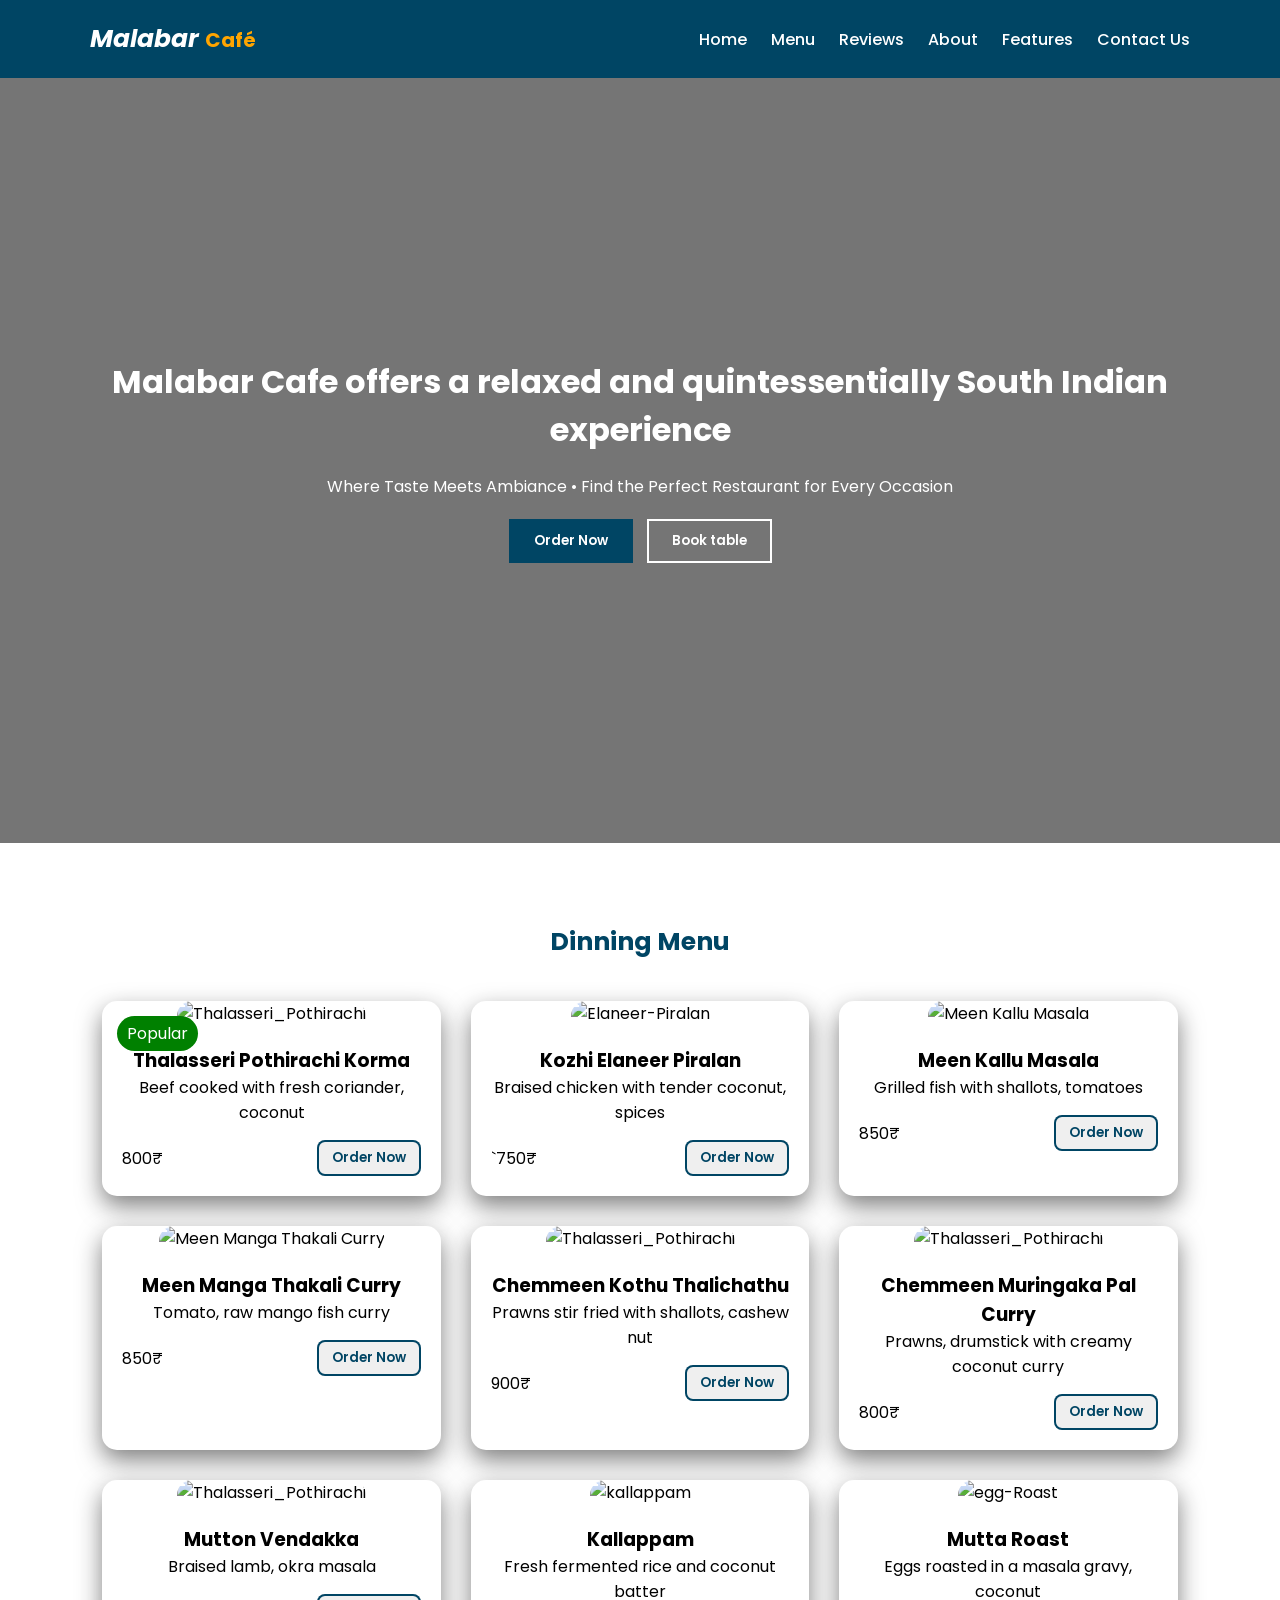
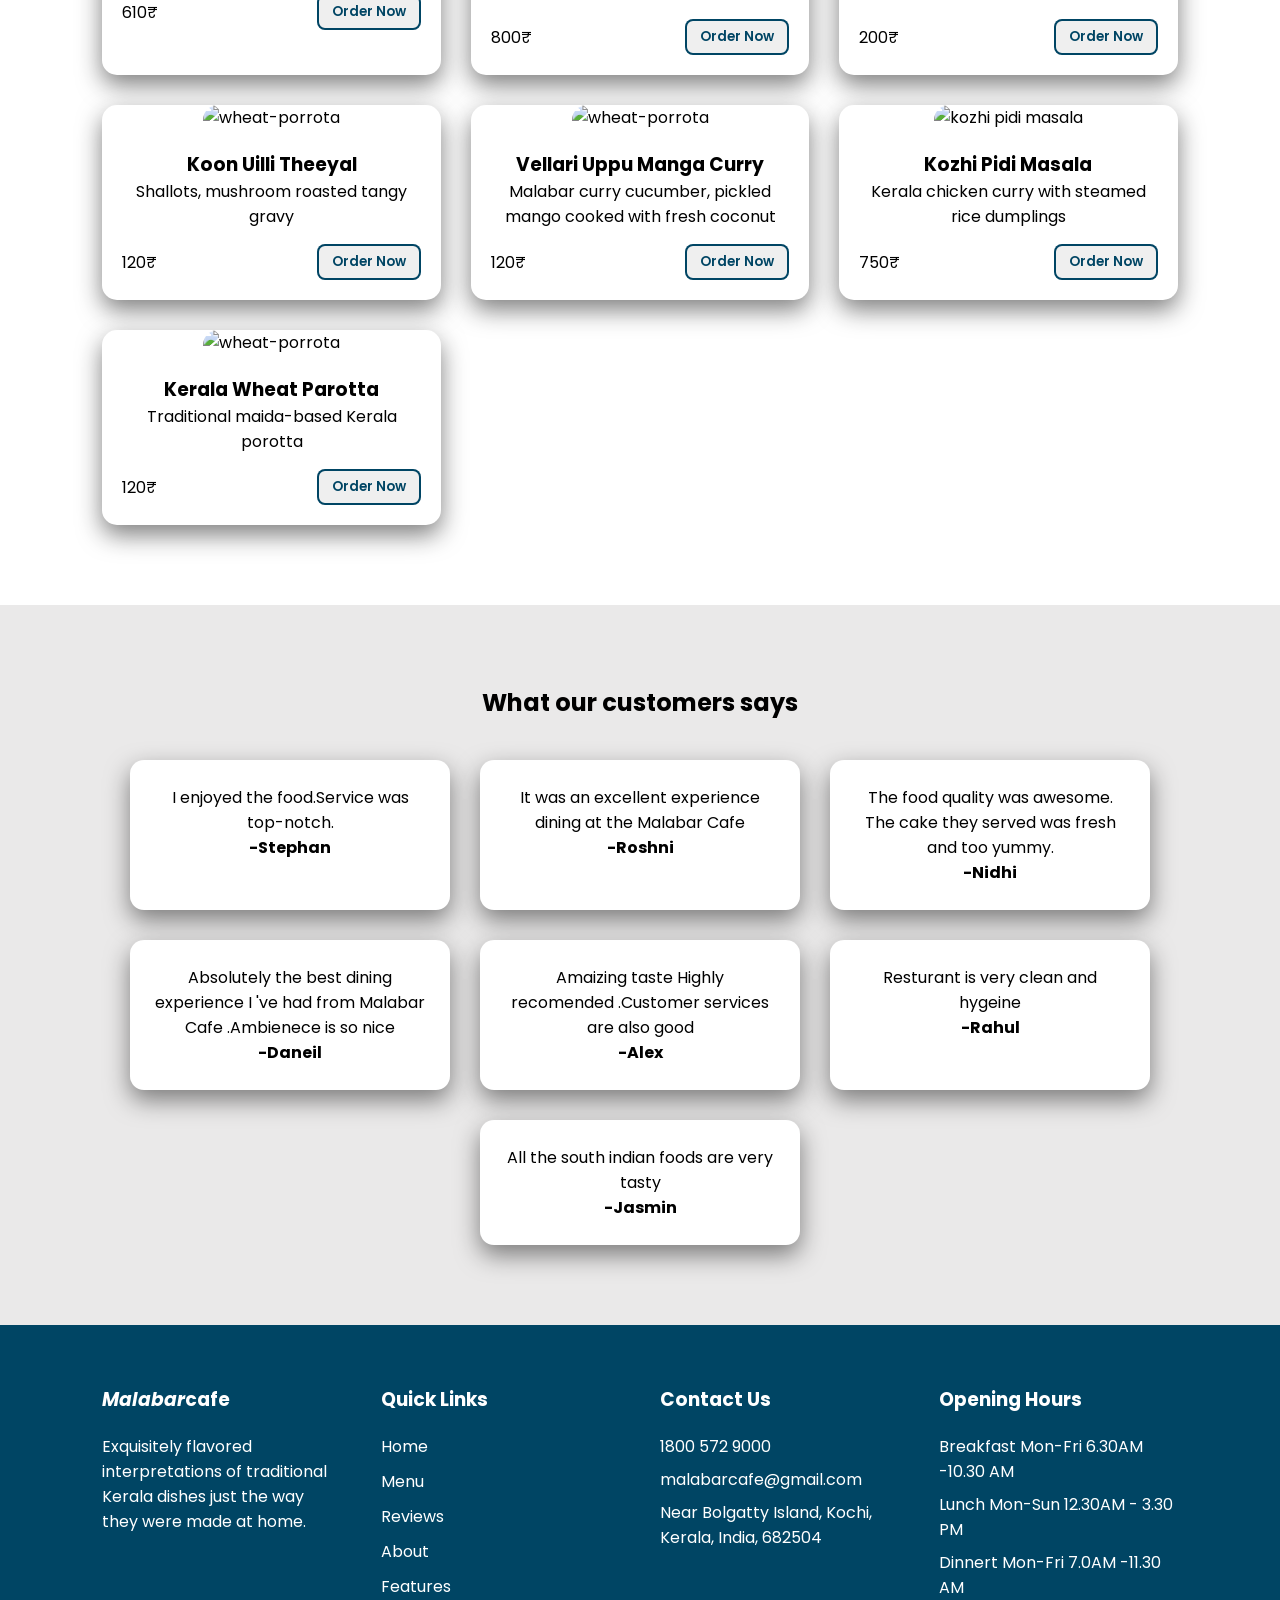
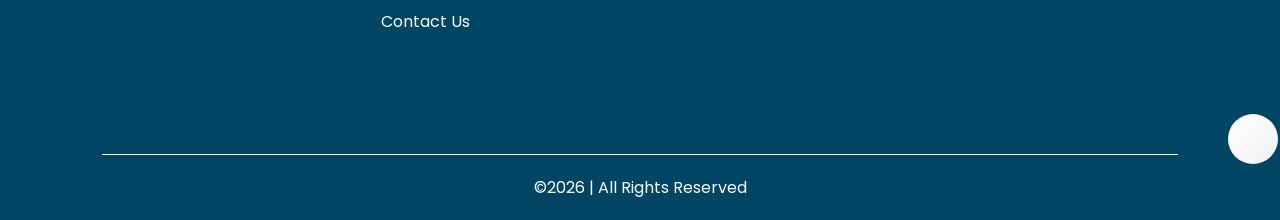
==== index.html @ 5e4594f4 "Restuarant Project Created" ====
<!DOCTYPE html>
<html lang="en">
<head>
    <meta charset="UTF-8">
    <meta name="viewport" content="width=device-width, initial-scale=1.0">
    <title>homepage</title>
    <link rel="shortcut icon" href="https://cdn-icons-png.flaticon.com/512/5690/5690014.png" type="image/x-icon">
<link rel="preconnect" href="https://fonts.googleapis.com">
<link rel="preconnect" href="https://fonts.gstatic.com" crossorigin>
<link href="https://fonts.googleapis.com/css2?family=Poppins:ital,wght@0,100;0,200;0,300;0,400;0,500;0,600;0,700;0,800;0,900;1,100;1,200;1,300;1,400;1,500;1,600;1,700;1,800;1,900&display=swap" rel="stylesheet">

<link rel="stylesheet" href="https://cdnjs.cloudflare.com/ajax/libs/font-awesome/7.0.1/css/all.min.css" integrity="sha512-2SwdPD6INVrV/lHTZbO2nodKhrnDdJK9/kg2XD1r9uGqPo1cUbujc+IYdlYdEErWNu69gVcYgdxlmVmzTWnetw==" crossorigin="anonymous" 
referrerpolicy="no-referrer" />






<link rel="stylesheet" href="style.css">

</head>
<body>
<!-- header tab -->
<header>
   <div class="malabar-logo"><i >Malabar </i><span id="cafe">Café</span></div>
   <nav>    
    <a href="">Home</a>
    <a href="#menubar">Menu</a>
    <a href="#reviewbar">Reviews</a>
    <a href="./about.html">About</a>
    <a href="./features.html">Features</a>
    <a href="./contact_us.html">Contact Us</a>
</nav>
</header>
<!-- hero banner section -->

<section class="hero-banner">

    <div id="hero-bg">
        <div class="banner-content">
            <h1>Malabar Cafe offers a relaxed and quintessentially South Indian experience</h1>
            <p>Where Taste Meets Ambiance •  Find the Perfect Restaurant for Every Occasion   </p>
            <div class="hero-btn">
                <button class="primary-btn">Order Now</button>
                 <button class="secondary-btn">Book table</button>
            </div>
        </div>
    </div>
    
</section>
<!-- menu section -->
 <section  id="menu-bg" >
    <div class="menu" id="menubar" >
    <h1 >Dinning Menu </h1>

    
        <div class="menu-grid">
            <div class="card">
                <span id="badge">Popular</span>
                <img src="https://atulkochhar.com/wp-content/uploads/2023/03/atul-kochhars-recipe-kerala-inspired-roasted-chicken-coconut-pepper-korma-1.jpeg" alt="Thalasseri_Pothirachi">
                <div class="card-content">
                    <h3>Thalasseri Pothirachi Korma</h3>
                    <p>Beef cooked with fresh coriander, coconut</p>
    
                    <div class="price">
                        <span>800₹</span>
                        <button>Order Now</button>
                    </div>
                </div>
            </div>

            <div class="card">
                <img src="https://melam.com/wp-content/uploads/2022/12/kozhi-peralan.jpg" alt="Elaneer-Piralan">
                <div class="card-content">
                    <h3>Kozhi Elaneer Piralan</h3>
                    <p>Braised chicken with tender coconut, spices</p>
    
                    <div class="price">
                        <span>`750₹</span>
                        <button>Order Now</button>
                    </div>
                </div>
            </div>


            <div class="card">
                <img src="https://blogger.googleusercontent.com/img/b/R29vZ2xl/AVvXsEhxFKEXSQtA7sm2fu66UhCImdckvpZybSlK3ObIOgqzJ6NVkShpce_NRPbXOWmGiLNgeYqzIJspdz0-pwKcMj11qvMUt-m9oYHITQJzbGAzynEIxliGduZDEnqkEvNYLU-dI_b83GLFY9Y/s2048/shappu+karimeen+curry+21.JPG" alt="Meen Kallu Masala">
                <div class="card-content">
                    <h3>Meen Kallu Masala</h3>
                    <p>Grilled fish with shallots, tomatoes</p>
    
                    <div class="price">
                        <span>850₹</span>
                        <button>Order Now</button>
                    </div>
                </div>
            </div>


            <div class="card">
                <img src="https://www.licious.in/blog/wp-content/uploads/2022/08/shutterstock_2082524833.jpg" alt="Meen Manga Thakali Curry">
                <div class="card-content">
                    <h3>Meen Manga Thakali Curry</h3>
                    <p>Tomato, raw mango fish curry</p>
    
                    <div class="price">
                        <span>850₹</span>
                        <button>Order Now</button>
                    </div>
                </div>
            </div>


            <div class="card">
                <img src="https://blogger.googleusercontent.com/img/b/R29vZ2xl/AVvXsEj3x57EGw9HHRZZHIrTXlHPGWgWk3ST7K1ehO3FyApYPlgHzgDTKe6zzDsAlaPdgsqneYlJCDlBnlfL6kNWSVKKXL4zu4A25PGH74CPSH8TBwq31hMj0WgBOe1E6ZIVSLz0nHrF8SNy6vQ/s1600/chemmeen+thoran+13.JPG" alt="Thalasseri_Pothirachi">
                <div class="card-content">
                    <h3>Chemmeen Kothu Thalichathu</h3>
                    <p>Prawns stir fried with shallots, cashew nut </p>
    
                    <div class="price">
                        <span>900₹</span>
                        <button>Order Now</button>
                    </div>
                </div>
            </div>

            <div class="card">
                <img src="https://blogger.googleusercontent.com/img/b/R29vZ2xl/AVvXsEgEFZVUwIDjFDkeHPkGdTQ4bzQD93FkTPsqniVAHaxcEv73ct1wVOcjCB-AX84qUBnbVffdQY_8xfhTV2oHaxI8-7cF1LWioWaP5ltVp7xbIpUHMiu1BFZSynmHMDfritb0S5AyI_Koxc1k/s1600/000000000000000000000000000000000000000000000000000000000000000000000000000000000000000000000000A0000000000000000000000000000000000000000000000000000000000000000000000000000000000000.jpg" alt="Thalasseri_Pothirachi">
                <div class="card-content">
                    <h3>Chemmeen Muringaka Pal Curry</h3>
                    <p>Prawns, drumstick with creamy coconut curry </p>
    
                    <div class="price">
                        <span>800₹</span>
                        <button>Order Now</button>
                    </div>
                </div>
            </div>


            <div class="card">
                <img src="https://www.yummyntasty.com/wp-content/uploads/2015/01/vendakka-theeyal-1024x683.jpg" alt="Thalasseri_Pothirachi">
                <div class="card-content">
                    <h3>Mutton Vendakka</h3>
                    <p>Braised lamb, okra masala</p>
    
                    <div class="price">
                        <span>610₹</span>
                        <button>Order Now</button>
                    </div>
                </div>
            </div>


            <div class="card">
                <img src="https://www.tasteatlas.com/images/dishes/2e5edb333820435e9073daa46bd42d25.jpg" alt="kallappam">
                <div class="card-content">
                    <h3>Kallappam</h3>
                    <p>Fresh fermented rice and coconut batter</p>
    
                    <div class="price">
                        <span>800₹</span>
                        <button>Order Now</button>
                    </div>
                </div>
            </div>

            <div class="card">
                <img src="https://myheartbeets.com/wp-content/uploads/2018/04/masala-egg-roast-instant-pot.jpg" alt="egg-Roast">
                <div class="card-content">
                    <h3>Mutta Roast</h3>
                    <p>Eggs roasted in a masala gravy, coconut</p>
    
                    <div class="price">
                        <span>200₹</span>
                        <button>Order Now</button>
                    </div>
                </div>
            </div>

             <div class="card">
                <img src="https://aahaaramonline.com/wp-content/uploads/2022/10/Ulli_Theeyal_Shallots_in_Coconut_Tamarind_Gravy.jpg" alt="wheat-porrota">
                <div class="card-content">
                    <h3>Koon Uilli Theeyal</h3>
                    <p>Shallots, mushroom roasted tangy gravy</p>
    
                    <div class="price">
                        <span>120₹</span>
                        <button>Order Now</button>
                    </div>
                </div>
            </div>

            <div class="card">
                <img src="https://i.ytimg.com/vi/z6wyIU6N208/maxresdefault.jpg" alt="wheat-porrota">
                <div class="card-content">
                    <h3>Vellari Uppu Manga Curry</h3>
                    <p>Malabar curry cucumber, pickled mango cooked with fresh coconut </p>
    
                    <div class="price">
                        <span>120₹</span>
                        <button>Order Now</button>
                    </div>
                </div>
            </div>

            <div class="card">
                <img src="https://www.recipesaresimple.com/wp-content/uploads/2020/05/kozhi-pidi-recipe-video.jpg" alt="kozhi pidi masala">
                <div class="card-content">
                    <h3>Kozhi Pidi Masala</h3>
                    <p>Kerala chicken curry with steamed rice dumplings </p>
    
                    <div class="price">
                        <span>750₹</span>
                        <button>Order Now</button>
                    </div>
                </div>
            </div>
            <div class="card">
                <img src="https://www.yummytummyaarthi.com/wp-content/uploads/2023/05/parotta-1-500x375.jpeg" alt="wheat-porrota">
                <div class="card-content">
                    <h3>Kerala Wheat Parotta</h3>
                    <p>Traditional maida-based Kerala porotta</p>
    
                    <div class="price">
                        <span>120₹</span>
                        <button>Order Now</button>
                    </div>
                </div>
            </div>


        </div>
    </div>
 </section>



 <!-- customers review section -->
  <section id="reviewbar">
    <div class="reviews">
        <h2>What our customers says</h2>
        <div class="review-container">
            <div class="review-card">
                <p>I enjoyed the food.Service was top-notch.</p>
                <h4>-Stephan</h4>
            </div>

             <div class="review-card">
                <p>It was an excellent experience dining at the Malabar Cafe</p>
                <h4>-Roshni</h4>
            </div>

             <div class="review-card">
                <p>The food quality was awesome. The cake they served was fresh and too yummy.</p>
                <h4>-Nidhi</h4>
            </div>
            <div class="review-card">
                <p>Absolutely the best dining experience I 've had from Malabar Cafe .Ambienece is so nice </p>
                <h4>-Daneil</h4>
            </div>
            <div class="review-card">
                <p>Amaizing taste Highly recomended .Customer services are also good </p>
                <h4>-Alex</h4>
            </div>
            <div class="review-card">
                <p>Resturant is very clean and hygeine </p>
                <h4>-Rahul</h4>
            </div>
            <div class="review-card">
                <p>All the south indian foods are very tasty</p>
                <h4>-Jasmin</h4>
            </div>

        </div>
    </div>
  </section>

  <!-- footer section  -->

  <footer>
    <div class="footer-container">
        <div class="footer-col">
            <h3><i>Malabar</i>cafe</h3>
            <p>Exquisitely flavored interpretations of traditional Kerala dishes just the way they were made at home.</p>
        </div>

         <div class="footer-col">
            <h3>Quick Links</h3>
            <ul>
                <li><a href="">Home</a></li>
                <li><a href="#menubar">Menu</a></li>
                <li><a href="">Reviews</a></li>
                <li><a href="./about.html">About</a></li>
                <li><a href="">Features</a></li>
                <li><a href="./contact_us.html">Contact Us</a></li>
            </ul>
        </div>

        <div class="footer-col">
            <h3>Contact Us</h3>
            <p>1800 572 9000</p>
            <p>malabarcafe@gmail.com</p>
            <p>Near Bolgatty Island, Kochi, Kerala, India, 682504</p>
        </div>

         <div class="footer-col">
            <h3>Opening Hours</h3>    
          <p>Breakfast  Mon-Fri    6.30AM -10.30 AM </p>
          <p>Lunch  Mon-Sun    12.30AM - 3.30 PM </p>
          <p>Dinnert  Mon-Fri    7.0AM -11.30 AM </p>
        </div>
    </div>

<!-- footer social media icons -->
          <div class="icon-set">

            <div class="icon">
                <a href=""><i class="fa-brands fa-instagram"></i></a>
            </div>
            <div class="icon">
                <a href=""><i class="fa-brands fa-facebook"></i></a>
            </div>
            <div class="icon">
                <a href=""><i class="fa-brands fa-x-twitter"></i></a>
            </div>
            <div class="icon">
                <a href=""><i class="fa-brands fa-github"></i></a>
            </div>
            <div class="icon">
                <a href=""><i class="fa-brands fa-linkedin"></i></a>
            </div>

        </div>



<div class="up-arrow" ><a href=""><i class="fa-solid fa-arrow-up"></i></a></div>

    <div class="footer-bottom">
        ©2026 | All Rights Reserved
    </div>
  </footer>







    
</body>
</html>
---- style.css ----
/* header section */
*{
    margin: 0;
    padding: 0;
    scroll-behavior: smooth;
    font-family: "Poppins", sans-serif;
    box-sizing: border-box;
    
}

header{
    display: flex;
    justify-content: space-between;
    align-items: center;
    background-color: #004564;
    padding: 20px 7%;
    position: sticky;
    top: 0;
    z-index: 4;

}

.malabar-logo{
    color: #ffffff;
    font-size: 25px;
    font-weight: 700;

}
#cafe{
    color: orange;
    font-size: 20px;
}
nav a {
    text-decoration: none;
    color: #ffffff;
    font-size: 16px;
    font-weight: 500;
    margin-left: 20px;

}
nav a:hover{
    color: #f2a141;
}

/* hero banner section */
 .hero-banner{
    height: 85vh;
    width: 100%;
    background-image: url(https://dynamic-media-cdn.tripadvisor.com/media/photo-o/13/f4/c6/4e/malabar-cafe.jpg?w=1200&h=-1&s=1);
    overflow: hidden;
    position: relative;

    color: #ffffff;
    display: flex;
    align-items: center;
    text-align: center;
} 



.hero-banner::before {
            content: '';
            position: absolute;
            top: 0;
            left: 0;
            width: 100%;
            height: 100%;
            background-image: url(https://dynamic-media-cdn.tripadvisor.com/media/photo-o/13/f4/c6/4e/malabar-cafe.jpg?w=1200&h=-1&s=1);

            background-position: center;
            background-size: cover;

            animation: slowZoom 10s infinite alternate ease-in-out;
            z-index: 0;
        }

.banner-content {
            position: relative;
            z-index: 2;
            padding: 20px;
            max-width: 90%;
            margin: 0 auto;
        }


#hero-bg{
    position: relative;
    background-color: #0404048c;
    width: 100%;
    height: 85vh;
     z-index: 1;
     display: flex;
     align-items: center;
     justify-content: center;
    
}


        @keyframes slowZoom {
            0% {
                transform: scale(1);
            }
            100% {
                transform: scale(1.11);
            }
        }


.hero-banner h1{
    font-size: 32px;
    
}
.hero-banner p{
    margin: 20px 0px;
   
}
.primary-btn{
    padding: 12px 25px;
    border: none;
    background-color: #004564;
    color: white;
    cursor: pointer;
    margin-right: 10px;
    font-weight: 600;
}
.primary-btn:hover{
    color: #004564;
    background-color:#ffffff;
}
.secondary-btn{
     padding: 12px 25px;
    border: none;
    background: transparent;
    box-shadow: inset 0 0 0 2px #ffffff;
    color: white;
    cursor: pointer;
    font-weight: 600;
}
.secondary-btn:hover{
    background-color: #ffffff;
    color: #004564;
    border: none;
}

/* menu section */


#menu-bg{

/* background-color: #cccccc; */
background-image: url(https://img.freepik.com/premium-vector/geometric-pattern-light-beige-ideal-islamic-event-backgrounds-posts_531810-148.jpg?semt=ais_rp_50_assets&w=740&q=80);
 
}



.menu{
     padding: 80px 8%;
    text-align: center;
}

.menu h1{
    font-size: 25px;
    font-weight: bold;
    color: #004564;
}
.menu-grid{
    display: grid;
    margin-top: 40px;
    gap: 30px;
    grid-template-columns: repeat(auto-fit,minmax(280px,1fr));


}
.card{
    background-color: #ffffff;
    border-radius: 15px;
    box-shadow: 0px 10px 25px #1a1a1a8d;
    position: relative;
    transition:0.4s ;
   
}
.card:hover{
    transform: translateY(-10px);
}

#badge{
background-color: green;
color: #ffffff;
padding: 5px 10px;
border-radius: 20px;
position: absolute;
top: 15px;
left: 15px;
}

.card-content{
    padding: 20px;
}
.card img{
    width: 100%;
    height: 220px;
    border-radius: 15px 15px 0px 0px;
}

.price{
    margin-top: 15px;
    display: flex;
    justify-content: space-between;
    align-items: center;
}
.price button{
    box-shadow: inset 0 0 0 2px #004564;
    color:  #004564;
    padding: 8px 15px;
    border: none;
    cursor: pointer;
    border-radius: 8px;
    font-weight:600;
}
.price button:hover{
    color: #ffffff ;
    background-color:  #004564;

}

/* Customer review section */
.reviews{
    background-color: #eae9e9;
    background-position: center;
    background-size: cover;
    padding: 80px 8%;
    text-align: center;
}

.review-container{
    
    display: flex;
    justify-content: center;
    gap: 30px;
    margin-top: 40px;
    flex-wrap: wrap;
}
.review-card{
    padding: 25px;
    background-color: #ffffff;
    border-radius: 14px;
    box-shadow: 0px 10px 25px #1a1a1a87;
    width: 320px;

}
/* footer section */


footer{
    background-color:#004564;
    color: #ffffff;
    padding: 60px 8%  20px;
}

.footer-container{
    
    display: grid;
    grid-template-columns: repeat(auto-fit,minmax(220px,1fr));
    gap: 40px;
}

.footer-col h3 {
    margin-bottom: 20px;
}

.footer-col  a {
    text-decoration: none;
    color: #ffffff;
    margin-bottom: 8px;
}
.footer-col a:hover{
    color: #f2a141;
}

.footer-col li{
    list-style: none;
    margin-bottom: 10px;
}
.footer-col p{
    margin-bottom: 8px;
}

.footer-bottom{
    text-align: center;
    margin-top: 40px;
    padding-top: 20px;
    border-top: 1px solid #ffffff;
}

/* footer social media icons */

.icon-set{
    display: flex;
    justify-content: center;
    align-items: center;
    margin-top: 20px;
    gap: 20px;
}
.icon{
    width: 50px;
    height: 50px;
    display: flex;
    justify-content: center;
    align-items: center;
    border-radius: 50%;
}
.icon i{
    color: #ffffff;
    font-size: 20px;
}
.icon i:hover{
    color:orange;
  
}

.up-arrow{
    background-image: linear-gradient(to bottom right,rgb(255, 255, 255), rgb(241, 241, 241));
    float: right;
    margin-right: -100px;
     width: 50px;
    height: 50px;
    display: flex;
    justify-content: center;
    align-items: center;
    border-radius: 50%;
    
}
.up-arrow i {
    color:#004564;
    font-size: 25px;
}
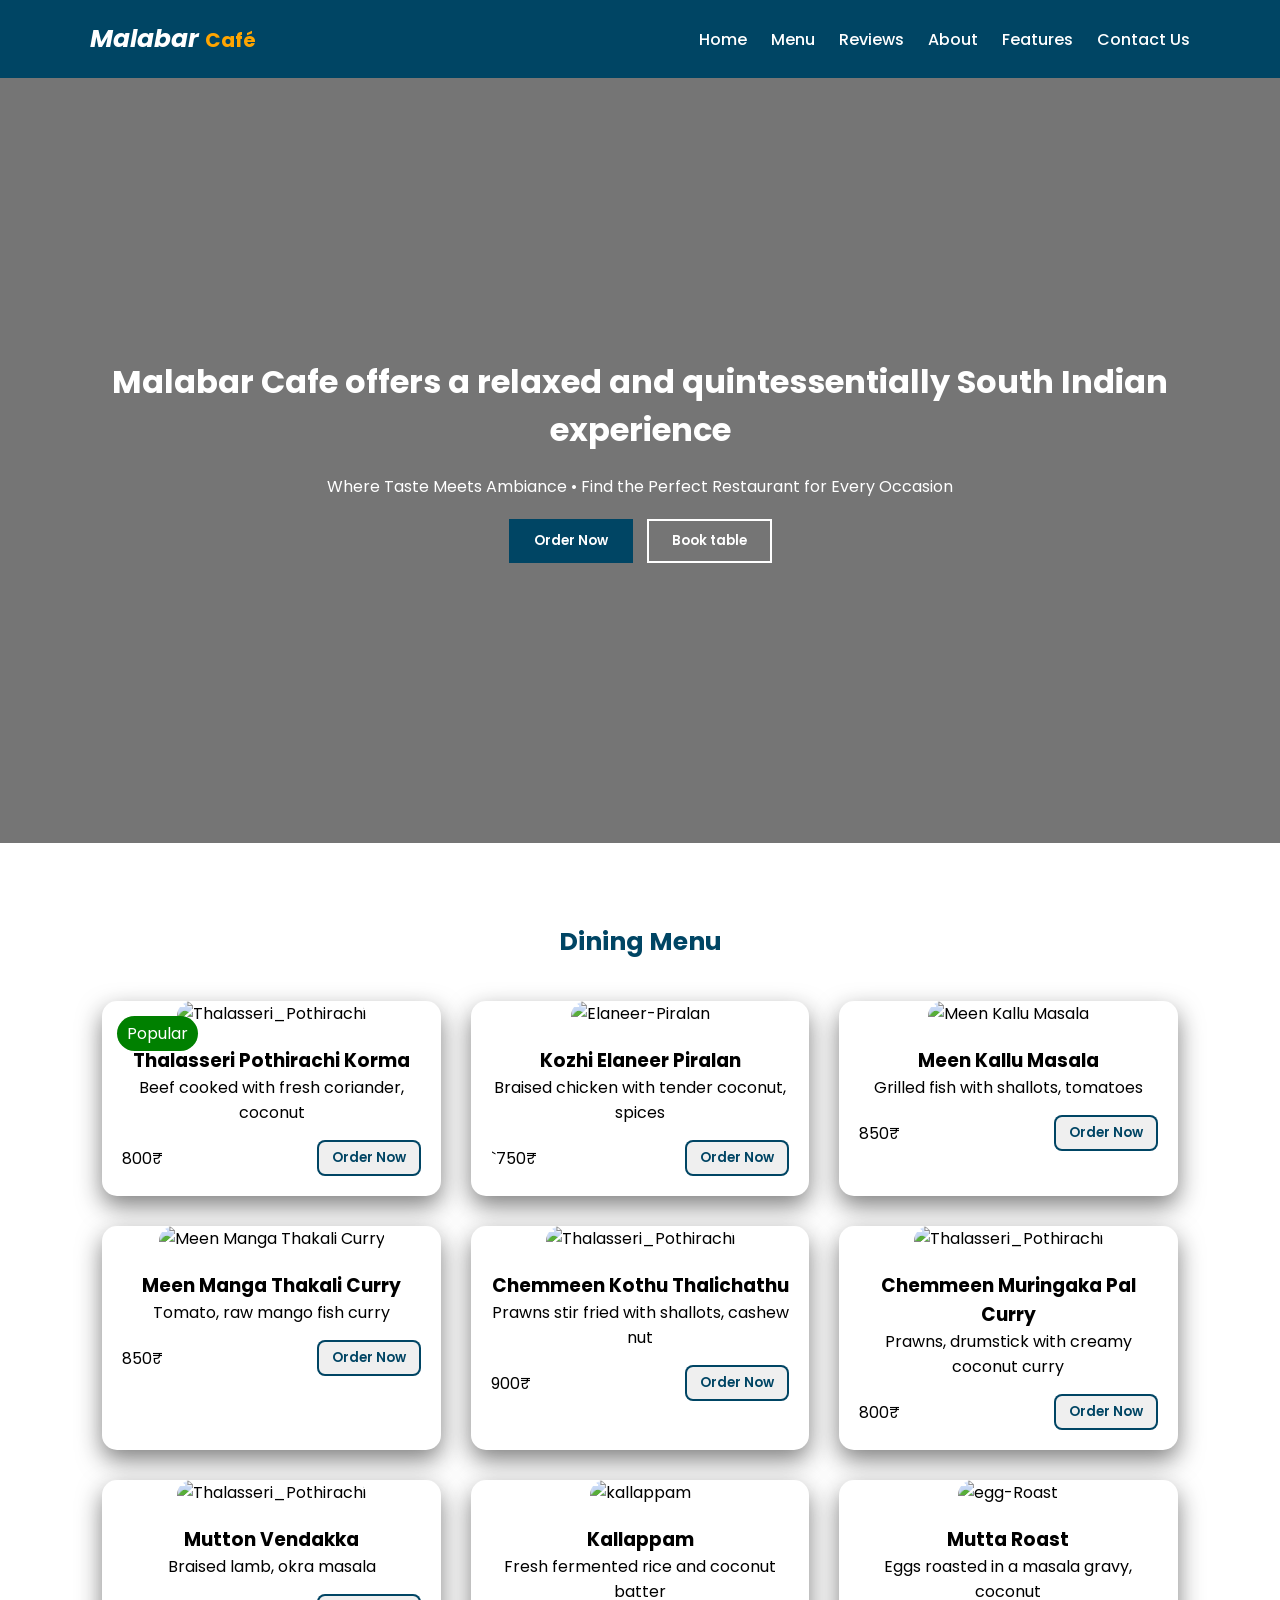
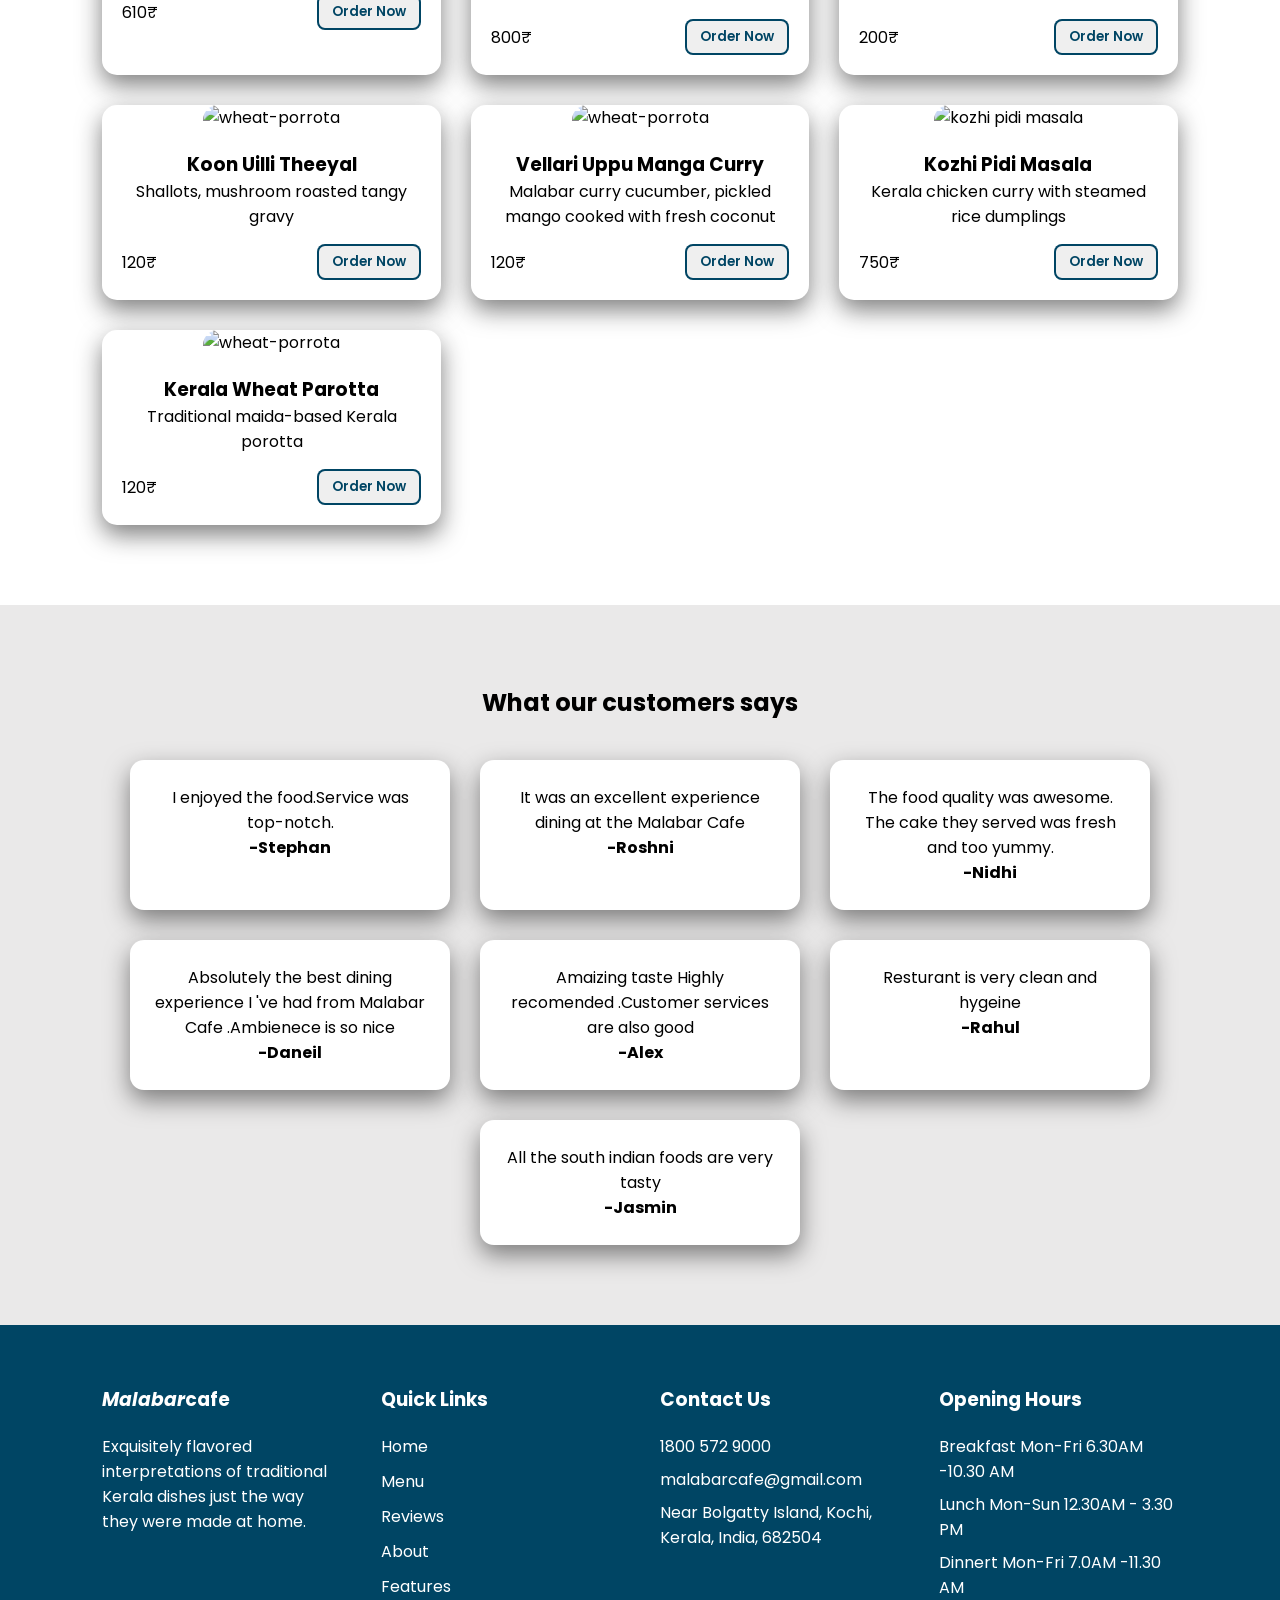
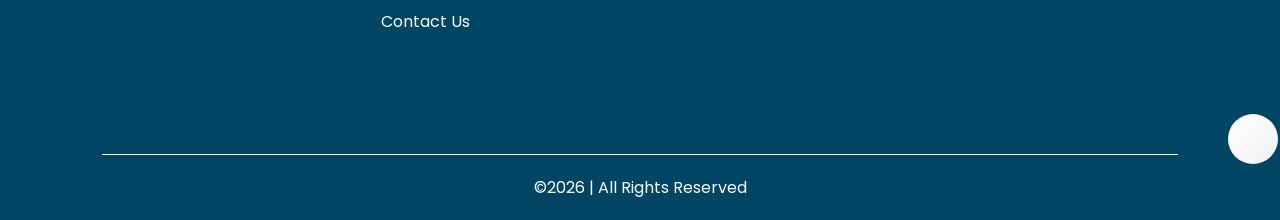
==== commit f1ba6758: "index modifield" ====
--- a/index.html
+++ b/index.html
@@ -52,7 +52,7 @@
 <!-- menu section -->
  <section  id="menu-bg" >
     <div class="menu" id="menubar" >
-    <h1 >Dinning Menu </h1>
+    <h1 >Dining Menu </h1>
 
     
         <div class="menu-grid">
